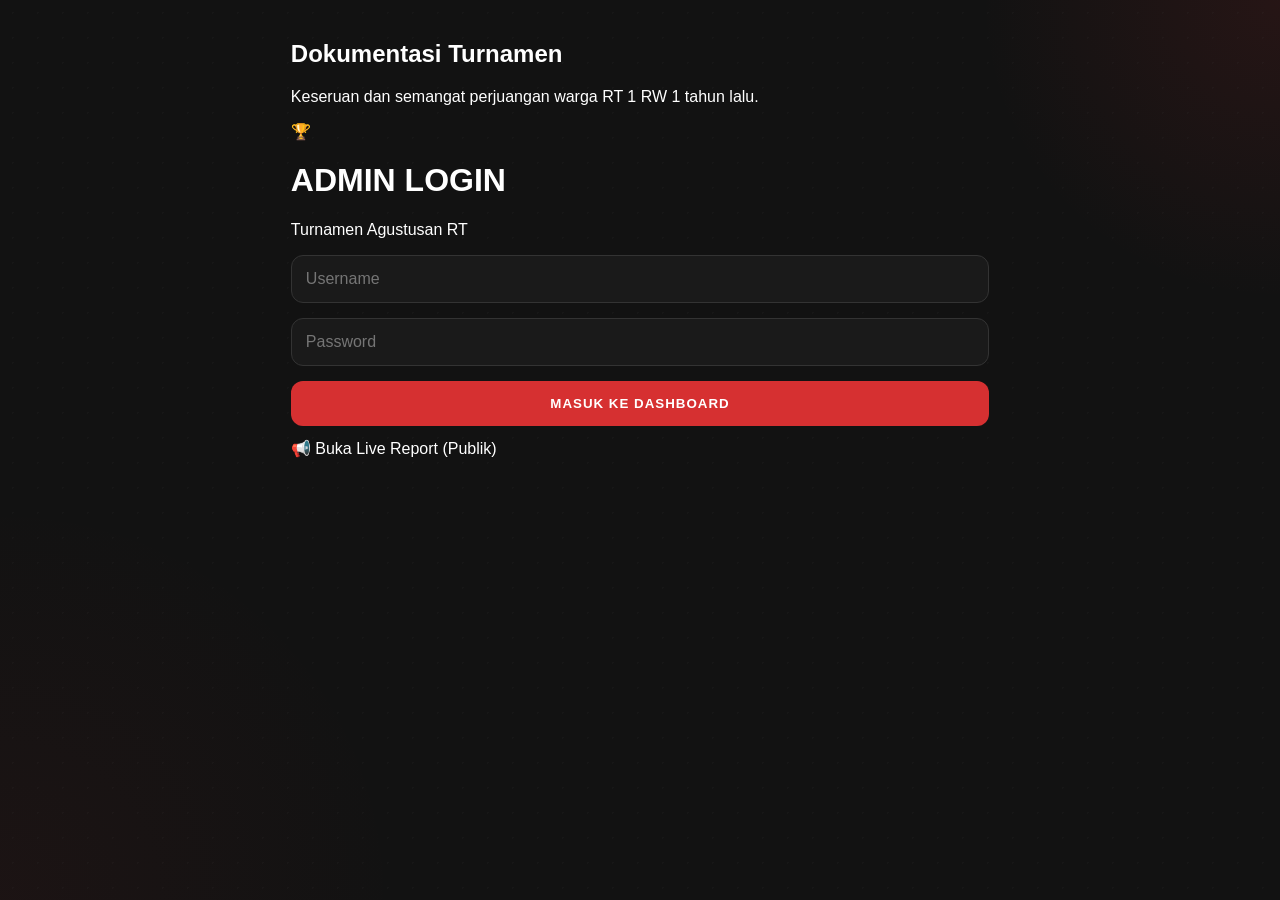
==== index.html @ a7a44fe1 "Update index.html" ====
<!DOCTYPE html>
<html lang="id">
<head>

<meta charset="UTF-8">
<meta name="viewport" content="width=device-width, initial-scale=1.0, maximum-scale=1.0, user-scalable=no">
<link rel="stylesheet" href="css/global.css">
<title>Lomba RT Agustusan - Login</title>

</head>

<body class="login-page-body"> <!-- 1. Ditambah class login-page-body -->

<div class="login-page-wrapper"> <!-- 2. Wrapper Utama Pembagi 2 Kolom -->
    
    <!-- SISI KIRI: Tempat Foto Dokumentasi Tahun Lalu -->
    <div class="login-split-image">
        <div class="login-image-overlay"></div>
        <div class="login-image-text">
            <h2>Dokumentasi Turnamen</h2>
            <p>Keseruan dan semangat perjuangan warga RT 1 RW 1 tahun lalu.</p>
        </div>
    </div>

    <!-- SISI KANAN: Tempat Form Login Utama -->
    <div class="login-split-form">
        
        <!-- Box Form Utama (Mewarisi style box milikmu & global) -->
        <div class="login-card-box">
            <div class="login-brand-header">
                <div class="brand-icon">🏆</div> <!-- Icon trofi asli lo -->
                <h1>ADMIN LOGIN</h1>
                <p>Turnamen Agustusan RT</p>
            </div>
            
            <!-- Elemen Input & Button Asli Lo (Fungsi JS Tetap Aman) -->
            <input type="text" id="username" placeholder="Username">
            <input type="password" id="password" placeholder="Password">
            
            <!-- Fungsi onclick="login()" tetep nempel aman -->
            <button onclick="login()" style="width: 100%;">Masuk ke Dashboard</button>
            
            <!-- Tempat pesan error dari auth.js lo -->
            <p id="loginError" style="color:#ff7675; font-size: 13px; margin-top: 10px; text-align: center;"></p>
            
            <div class="login-divider"></div>
            
            <!-- Tombol Link Live Report asli lo dengan fungsi pindah halaman -->
            <div class="login-public-link" onclick="window.location.href='live.html'" style="cursor: pointer;">
                <span>📢 Buka Live Report (Publik)</span>
            </div>
        </div>

    </div>
</div>

<!-- Semua file JavaScript lo tetep utuh gak kesentuh, ditaruh paling bawah -->
<script src="js/data.js"></script>
<script src="js/auth.js"></script>
<script src="js/navigation.js"></script>
<script src="js/peserta.js"></script>
<script src="js/lomba.js"></script>
<script src="js/bracket.js"></script>
<script src="js/main.js"></script>

</body>
</html>
---- css/global.css ----
/* =============================================
   1. RESET & VARIABLES (WARNA MERDEKA MEWAH)
   ============================================= */
:root {
    --primary: #d63031;    /* Merah Bendera Berani (Ambil dari kodingan tadi) */
    --primary-soft: #ff7675;
    --secondary: #f1c40f;  /* Kuning Emas Juara */
    --bg: #121212;        /* Hitam Carbon Mewah (Pekat) */
    --surface: #1e1e1e;   /* Abu Gelap Panel */
    --text: #ffffff;
    --border: #333;
    --shadow: rgba(0, 0, 0, 0.5);
}

* { 
    box-sizing: border-box; 
    -webkit-tap-highlight-color: transparent;
} 

html, body {
    max-width: 100%;
    overflow-x: hidden;
    margin: 0; 
    padding: 0;
    min-height: 100vh;
    font-family: 'Inter', -apple-system, sans-serif;
    background-color: var(--bg);
    color: var(--text);
}

/* =============================================
   2. THE PREMIUM AGUSTUSAN BACKGROUND (NO WATERMARK)
   ============================================= */
body {
    display: flex; 
    flex-direction: column; 
    align-items: center;
    padding: 20px;
    position: relative;
    
    /* GANTI GARUDA PAKE GRADIENT HALUS */
    /* Lapis 1: Warna Dasar Hitam Mewah */
    background-color: var(--bg); 

    /* Lapis 2: Tekstur Halus (Vibe Semangat Lomba) */
    background-image: 
        /* Pola Titik-titik Halus (samar banget) */
        radial-gradient(rgba(255, 255, 255, 0.02) 1px, transparent 1px),
        /* Gradient Merah Tipis di Pojok Kanan Atas */
        radial-gradient(circle at top right, rgba(214, 48, 49, 0.1), transparent 300px),
        /* Gradient Merah Tipis di Pojok Kiri Bawah */
        radial-gradient(circle at bottom left, rgba(214, 48, 49, 0.05), transparent 400px);
        
    background-size: 25px 25px, cover, cover;
    background-attachment: fixed; /* Diem pas di-scroll */
}

/* =============================================
   3. LAYOUT & CONTAINERS
   ============================================= */
.main-container, .admin-container {
    width: 100%;
    margin: 0 auto;
    position: relative;
    z-index: 1;
}

.main-container { max-width: 800px; text-align: center; }
.admin-container { max-width: 1050px; }

/* =============================================
   4. UI COMPONENTS (CLEAN AGUSTUSAN STYLE)
   ============================================= */
input, select {
    width: 100%;
    margin-bottom: 15px;
    padding: 14px;
    border-radius: 12px;
    font-size: 16px;
    border: 1px solid var(--border);
    background: #1a1a1a;
    color: white;
    outline: none;
    transition: 0.3s;
}

input:focus, select:focus {
    border-color: var(--primary);
    box-shadow: 0 0 10px rgba(214, 48, 49, 0.2);
}

/* Tombol Perjuangan (Tanpa Shadow Bawah yang Kaku) */
button {
    cursor: pointer;
    border: none;
    font-weight: 800;
    text-transform: uppercase;
    letter-spacing: 1px;
    background: var(--primary);
    color: white;
    padding: 15px 25px;
    border-radius: 12px;
    transition: 0.3s;
    display: inline-flex;
    align-items: center;
    justify-content: center;
    gap: 10px;
}

button:hover {
    filter: brightness(1.1);
    transform: translateY(-2px);
    box-shadow: 0 8px 20px rgba(214, 48, 49, 0.3);
}

button:active {
    transform: translateY(1px);
    box-shadow: 0 2px 5px rgba(214, 48, 49, 0.2);
}

/* utility untuk tabel responsif */
.table-responsive {
    width: 100%;
    overflow-x: auto;
    -webkit-overflow-scrolling: touch;
    margin-bottom: 20px;
}

/* =============================================
   5. SMART ORIENTATION OVERLAY (TETAP ADA)
   ============================================= */
#orientation-overlay {
    display: none;
    position: fixed;
    top: 0; left: 0;
    width: 100vw; height: 100vh;
    background: #121212;
    z-index: 999999;
    color: white;
    text-align: center;
    justify-content: center;
    align-items: center;
    flex-direction: column;
}

.phone-icon {
    font-size: 60px;
    margin-bottom: 20px;
    animation: rotatePhone 2s infinite ease-in-out;
}

@keyframes rotatePhone {
    0% { transform: rotate(0deg); }
    50% { transform: rotate(90deg); }
    100% { transform: rotate(0deg); }
}

@media screen and (max-width: 900px) and (orientation: portrait) {
    body:not(.admin-page) #orientation-overlay {
        display: flex !important;
    }
    body:not(.admin-page) {
        overflow: hidden !important; 
    }
}
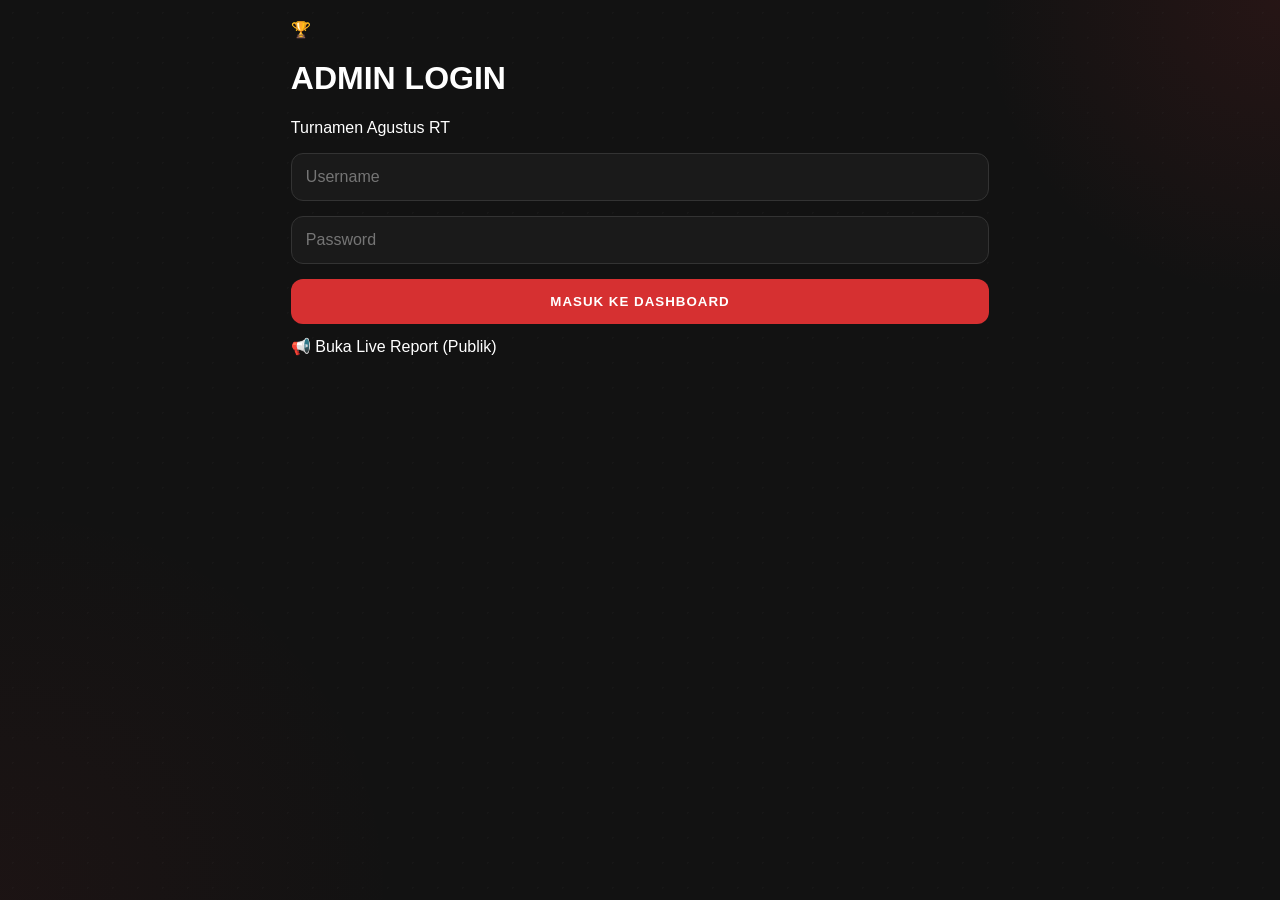
==== commit 0ba58089: "Revamp login page layout and styling Updated the layout and structure of the login page, including n" ====
--- a/index.html
+++ b/index.html
@@ -5,63 +5,43 @@
 <meta charset="UTF-8">
 <meta name="viewport" content="width=device-width, initial-scale=1.0, maximum-scale=1.0, user-scalable=no">
 <link rel="stylesheet" href="css/global.css">
+<link rel="stylesheet" href="css/admin-style.css">
 <title>Lomba RT Agustusan - Login</title>
 
 </head>
 
-<body class="login-page-body"> <!-- 1. Ditambah class login-page-body -->
+<body class="login-page-body">
 
-<div class="login-page-wrapper"> <!-- 2. Wrapper Utama Pembagi 2 Kolom -->
-    
-    <!-- SISI KIRI: Tempat Foto Dokumentasi Tahun Lalu -->
-    <div class="login-split-image">
-        <div class="login-image-overlay"></div>
-        <div class="login-image-text">
-            <h2>Dokumentasi Turnamen</h2>
-            <p>Keseruan dan semangat perjuangan warga RT 1 RW 1 tahun lalu.</p>
-        </div>
+  <div class="login-bg-fullscreen">
+    <div class="login-bg-overlay"></div>
+  </div>
+
+  <div class="login-wrapper-center">
+    <div class="login-card-box">
+      
+      <div class="login-brand-header">
+        <div class="brand-icon">🏆</div>
+        <h1>ADMIN LOGIN</h1>
+        <p>Turnamen Agustus RT</p>
+      </div>
+      
+      <input type="text" id="username" placeholder="Username">
+      <input type="password" id="password" placeholder="Password">
+      
+      <button onclick="login()" style="width: 100%;">Masuk ke Dashboard</button>
+      
+      <p id="loginError" style="color:#ff7675; font-size: 13px; margin-top: 10px; text-align: center;"></p>
+      
+      <div class="login-divider"></div>
+      
+      <div class="login-public-link" onclick="window.location.href='live.html'" style="cursor: pointer;">
+          <span>📢 Buka Live Report (Publik)</span>
+      </div>
+      
     </div>
+  </div>
 
-    <!-- SISI KANAN: Tempat Form Login Utama -->
-    <div class="login-split-form">
-        
-        <!-- Box Form Utama (Mewarisi style box milikmu & global) -->
-        <div class="login-card-box">
-            <div class="login-brand-header">
-                <div class="brand-icon">🏆</div> <!-- Icon trofi asli lo -->
-                <h1>ADMIN LOGIN</h1>
-                <p>Turnamen Agustusan RT</p>
-            </div>
-            
-            <!-- Elemen Input & Button Asli Lo (Fungsi JS Tetap Aman) -->
-            <input type="text" id="username" placeholder="Username">
-            <input type="password" id="password" placeholder="Password">
-            
-            <!-- Fungsi onclick="login()" tetep nempel aman -->
-            <button onclick="login()" style="width: 100%;">Masuk ke Dashboard</button>
-            
-            <!-- Tempat pesan error dari auth.js lo -->
-            <p id="loginError" style="color:#ff7675; font-size: 13px; margin-top: 10px; text-align: center;"></p>
-            
-            <div class="login-divider"></div>
-            
-            <!-- Tombol Link Live Report asli lo dengan fungsi pindah halaman -->
-            <div class="login-public-link" onclick="window.location.href='live.html'" style="cursor: pointer;">
-                <span>📢 Buka Live Report (Publik)</span>
-            </div>
-        </div>
-
-    </div>
-</div>
-
-<!-- Semua file JavaScript lo tetep utuh gak kesentuh, ditaruh paling bawah -->
-<script src="js/data.js"></script>
-<script src="js/auth.js"></script>
-<script src="js/navigation.js"></script>
-<script src="js/peserta.js"></script>
-<script src="js/lomba.js"></script>
-<script src="js/bracket.js"></script>
-<script src="js/main.js"></script>
+  <div id="orientation-overlay"> ... </div>
 
 </body>
 </html>
--- a/css/admin-style.css
+++ b/css/admin-style.css
@@ -0,0 +1,154 @@
+/* =============================================
+   ADMIN STYLE - PROFESSIONAL AGUSTUSAN
+   ============================================= */
+
+/* 1. Container Utama Admin */
+.admin-container {
+    max-width: 1000px;
+    width: 100%;
+    margin: 0 auto;
+    padding-bottom: 50px;
+}
+
+/* 2. Judul Section (Gaya Minimalis Berwibawa) */
+.section-title {
+    background: transparent !important;
+    color: var(--text) !important;
+    padding: 10px 0 !important;
+    font-weight: 900;
+    text-transform: uppercase;
+    letter-spacing: 2px;
+    /* Garis Merah Tajam khas Bendera */
+    border-bottom: 4px solid var(--primary); 
+    margin-bottom: 30px !important;
+    display: inline-block;
+    font-size: 1.2rem;
+}
+
+/* 3. Panel Box (Card Style) */
+.form-group, .heat-box, .card {
+    background: #1a1a1a;
+    padding: 25px;
+    border-radius: 16px;
+    border: 1px solid #2a2a2a;
+    box-shadow: 0 10px 30px rgba(0,0,0,0.5);
+    margin-bottom: 25px;
+    /* Aksen Merah Tebal di Atas biar tegas */
+    border-top: 5px solid var(--primary);
+    transition: transform 0.3s ease, border-color 0.3s ease;
+}
+
+.heat-box:hover {
+    border-color: var(--primary-soft);
+    transform: translateY(-5px);
+}
+
+/* 4. Tabel (Clean & High Contrast) */
+table {
+    width: 100%;
+    border-collapse: separate;
+    border-spacing: 0;
+    background: #1a1a1a;
+    border-radius: 12px;
+    overflow: hidden;
+    margin-bottom: 30px;
+    border: 1px solid #2a2a2a;
+}
+
+th {
+    background: #252525;
+    /* Warna Emas Juara untuk Header */
+    color: var(--secondary); 
+    padding: 18px;
+    font-size: 13px;
+    text-transform: uppercase;
+    letter-spacing: 1px;
+    border-bottom: 2px solid var(--primary);
+}
+
+td {
+    padding: 15px;
+    border-bottom: 1px solid #252525;
+    text-align: center;
+    color: #dfdfdf;
+    font-weight: 500;
+}
+
+tr:last-child td {
+    border-bottom: none;
+}
+
+tr:hover td {
+    background: rgba(214, 48, 49, 0.05); /* Highlight Merah Tipis */
+    color: #fff;
+}
+
+/* 5. Heat Bracket Styling */
+.heat-header {
+    color: var(--primary);
+    font-weight: 900;
+    text-align: center;
+    margin-bottom: 20px;
+    font-size: 1.1rem;
+    text-transform: uppercase;
+    letter-spacing: 1px;
+}
+
+.heat-item {
+    display: flex;
+    justify-content: space-between;
+    align-items: center;
+    padding: 12px;
+    border-bottom: 1px solid #252525;
+    transition: 0.2s;
+}
+
+.heat-item:last-child {
+    border-bottom: none;
+}
+
+.heat-item:hover {
+    background: rgba(255, 255, 255, 0.03);
+}
+
+/* 6. Form Specifics */
+.form-group label {
+    display: block;
+    margin-bottom: 10px;
+    font-weight: 700;
+    color: var(--secondary); /* Label warna emas biar eye-catching */
+    font-size: 14px;
+    text-transform: uppercase;
+}
+
+/* 7. Search & Filter Bar */
+.filter-section {
+    display: flex;
+    gap: 15px;
+    margin-bottom: 30px;
+}
+
+@media screen and (max-width: 768px) {
+    .filter-section {
+        flex-direction: column;
+    }
+}
+
+/* Pastikan ada jarak antara header (tombol menu) dengan konten di bawahnya */
+.main-header {
+    display: flex;
+    flex-direction: column; /* Biar judul & tombol rapi ke bawah di mobile */
+    align-items: flex-start;
+    gap: 20px; /* Spasi antar elemen di dalam header */
+    margin-bottom: 40px !important; /* INI KUNCINYA: Jarak ke box bawahnya */
+}
+
+/* Khusus buat tombol Menu Utama biar gak nempel */
+.btn-back, button[onclick*="menu"] {
+    margin-bottom: 10px; /* Tambahan spasi biar shadow bawahnya gak nabrak */
+}
+
+/* Opsional: Biar "Pilih Pertandingan" gak terlalu mepet ke atas border merah */
+.form-group .section-title {
+    margin-top: 5px !important;
+}
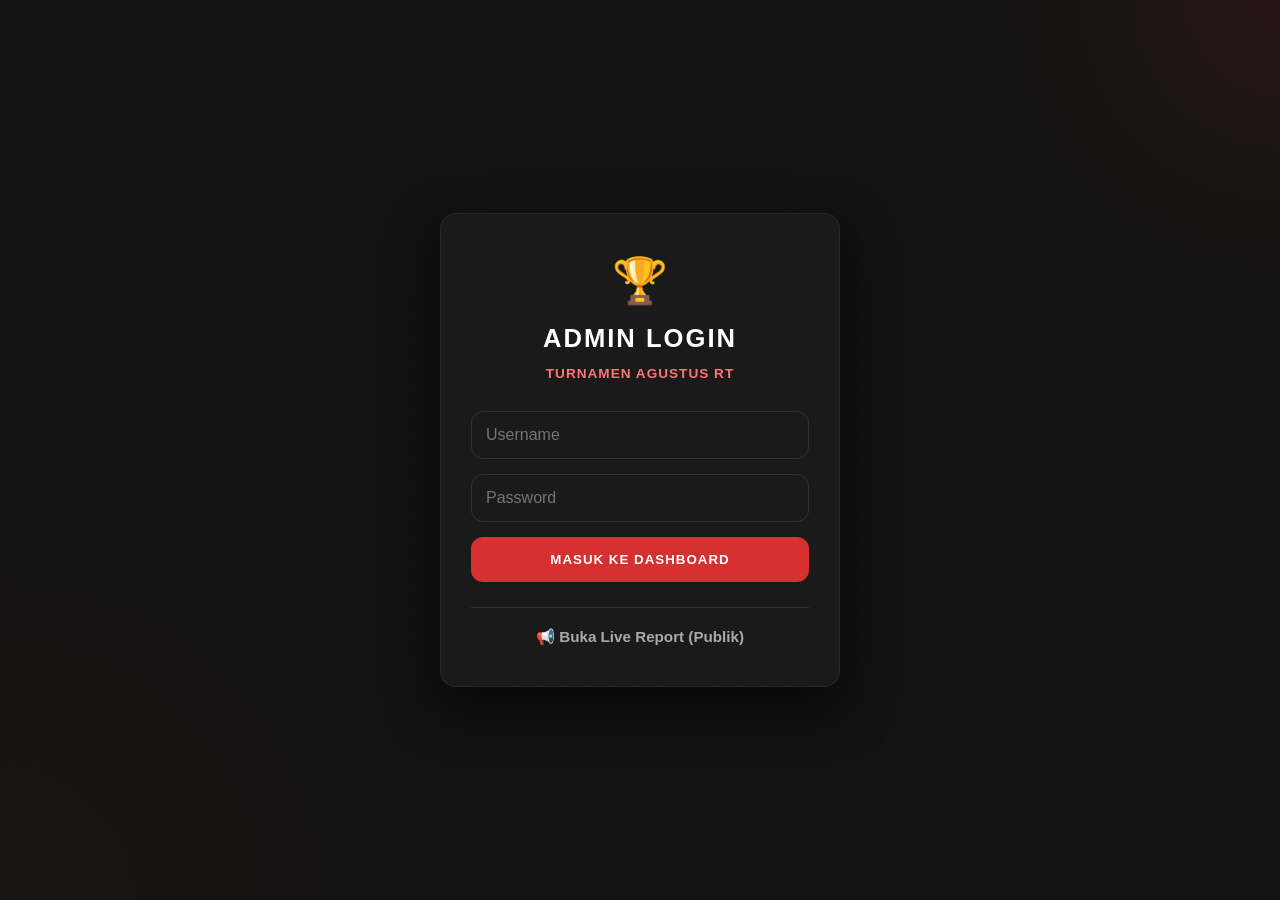
==== commit 7dca7575: "Add scripts for functionality in index.html Added script tags for additional JavaScript files." ====
--- a/index.html
+++ b/index.html
@@ -43,5 +43,13 @@
 
   <div id="orientation-overlay"> ... </div>
 
+  <script src="js/data.js"></script>
+<script src="js/auth.js"></script>
+<script src="js/navigation.js"></script>
+<script src="js/peserta.js"></script>
+<script src="js/lomba.js"></script>
+<script src="js/bracket.js"></script>
+<script src="js/main.js"></script>
+
 </body>
 </html>
--- a/css/admin-style.css
+++ b/css/admin-style.css
@@ -152,3 +152,127 @@
 .form-group .section-title {
     margin-top: 5px !important;
 }
+
+
+/* ==========================================================================
+   8. TAMBAHAN KHUSUS: ADMIN LOGIN FULL BACKGROUND STYLE (ALA MyUT)
+   ========================================================================== */
+
+/* Reset body khusus halaman login agar wrapper full screen bekerja */
+body.login-page-body {
+    padding: 0 !important;
+    margin: 0 !important;
+    width: 100vw;
+    height: 100vh;
+    display: flex !important;
+    align-items: center !important;
+    justify-content: center !important;
+    position: relative;
+    overflow: hidden;
+}
+
+/* Komponen Foto Full Layar di Belakang */
+.login-bg-fullscreen {
+    position: fixed;
+    top: 0;
+    left: 0;
+    width: 100%;
+    height: 100%;
+    background-image: url('2025.jpeg'); /* <-- Ganti pake file fotomu ya brok */
+    background-size: cover;
+    background-position: center;
+    z-index: -2;
+}
+
+/* Overlay Gelap Halus biar Box Login Kontras & Nyaman Dibaca */
+.login-bg-overlay {
+    position: absolute;
+    top: 0;
+    left: 0;
+    width: 100%;
+    height: 100%;
+    background: radial-gradient(circle, rgba(18, 18, 18, 0.4) 30%, var(--bg) 100%),
+                rgba(18, 18, 18, 0.5); 
+}
+
+/* Wrapper Penyelaras Box ke Tengah */
+.login-wrapper-center {
+    position: relative;
+    z-index: 10;
+    width: 100%;
+    display: flex;
+    justify-content: center;
+    padding: 20px;
+}
+
+/* Card Login Box - Transparan Mewah (Glassmorphism) */
+.login-card-box {
+    width: 100%;
+    max-width: 400px;
+    background: rgba(30, 30, 30, 0.75); 
+    border: 1px solid rgba(255, 255, 255, 0.07);
+    padding: 40px 30px;
+    border-radius: 16px;
+    box-shadow: 0 20px 50px rgba(0, 0, 0, 0.6);
+    backdrop-filter: blur(12px);
+    -webkit-backdrop-filter: blur(12px);
+}
+
+/* Bagian Header Brand */
+.login-brand-header {
+    text-align: center;
+    margin-bottom: 30px;
+}
+
+.brand-icon {
+    font-size: 2.8rem;
+    margin-bottom: 8px;
+}
+
+.login-brand-header h1 {
+    font-size: 1.6rem;
+    font-weight: 800;
+    letter-spacing: 2px;
+    color: var(--text);
+    margin-bottom: 4px;
+}
+
+.login-brand-header p {
+    font-size: 0.85rem;
+    color: var(--primary-soft);
+    text-transform: uppercase;
+    letter-spacing: 1px;
+    font-weight: 600;
+}
+
+/* Garis pembatas internal box */
+.login-divider {
+    height: 1px;
+    background: rgba(255, 255, 255, 0.1);
+    margin: 25px 0 20px 0;
+}
+
+/* Link Live Report Publik */
+.login-public-link {
+    display: flex;
+    justify-content: center;
+    align-items: center;
+    color: #aaaaaa;
+    text-decoration: none;
+    font-size: 0.95rem;
+    font-weight: 600;
+    transition: 0.3s;
+}
+
+.login-public-link:hover {
+    color: var(--primary-soft);
+}
+
+/* RESPONSIVE UNTUK LAYAR KECIL / HP */
+@media (max-width: 480px) {
+    .login-card-box {
+        background: rgba(18, 18, 18, 0.9); /* Di HP dibikin agak pekat biar inputan jelas */
+        padding: 30px 20px;
+        border-radius: 12px;
+    }
+}
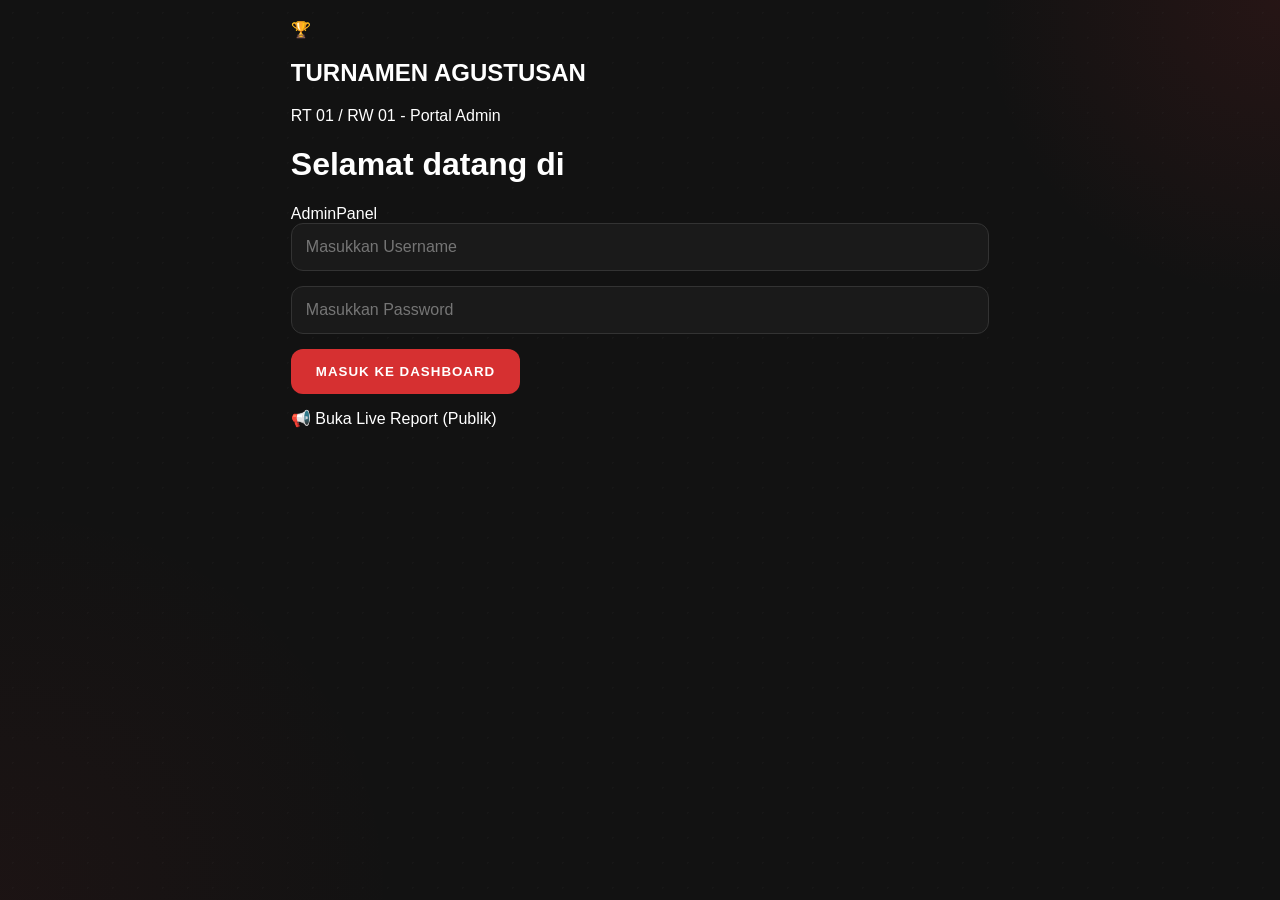
==== commit 72c7f194: "Update index.html" ====
--- a/index.html
+++ b/index.html
@@ -10,46 +10,59 @@
 
 </head>
 
-<body class="login-page-body">
+<body class="myut-style-body">
 
-  <div class="login-bg-fullscreen">
-    <div class="login-bg-overlay"></div>
+  <div class="myut-page-container">
+    
+    <div class="myut-left-side">
+      <div class="myut-form-content">
+        
+        <div class="myut-brand-section">
+          <div class="myut-logo">🏆</div>
+          <div class="myut-brand-text">
+            <h2>TURNAMEN AGUSTUSAN</h2>
+            <p>RT 01 / RW 01 - Portal Admin</p>
+          </div>
+        </div>
+
+        <div class="myut-welcome-text">
+          <h1>Selamat datang di</h1>
+          <span class="myut-app-title">Admin<span class="highlight">Panel</span></span>
+        </div>
+
+        <div class="myut-input-box">
+          <input type="text" id="username" placeholder="Masukkan Username">
+          <input type="password" id="password" placeholder="Masukkan Password">
+          
+          <button onclick="login()" class="myut-btn-submit">MASUK KE DASHBOARD</button>
+          
+          <p id="loginError" style="color:#ff7675; font-size: 13px; margin-top: 15px; text-align: left;"></p>
+        </div>
+
+        <div class="myut-divider"></div>
+
+        <div class="myut-footer-links">
+          <div class="myut-link-item" onclick="window.location.href='live.html'" style="cursor: pointer;">
+              <span>📢 Buka Live Report (Publik)</span>
+          </div>
+        </div>
+
+      </div>
+    </div>
+
+    <div class="myut-right-side">
+      <div class="myut-image-overlay"></div>
+    </div>
+
   </div>
 
-  <div class="login-wrapper-center">
-    <div class="login-card-box">
-      
-      <div class="login-brand-header">
-        <div class="brand-icon">🏆</div>
-        <h1>ADMIN LOGIN</h1>
-        <p>Turnamen Agustus RT</p>
-      </div>
-      
-      <input type="text" id="username" placeholder="Username">
-      <input type="password" id="password" placeholder="Password">
-      
-      <button onclick="login()" style="width: 100%;">Masuk ke Dashboard</button>
-      
-      <p id="loginError" style="color:#ff7675; font-size: 13px; margin-top: 10px; text-align: center;"></p>
-      
-      <div class="login-divider"></div>
-      
-      <div class="login-public-link" onclick="window.location.href='live.html'" style="cursor: pointer;">
-          <span>📢 Buka Live Report (Publik)</span>
-      </div>
-      
-    </div>
-  </div>
-
-  <div id="orientation-overlay"> ... </div>
-
   <script src="js/data.js"></script>
-<script src="js/auth.js"></script>
-<script src="js/navigation.js"></script>
-<script src="js/peserta.js"></script>
-<script src="js/lomba.js"></script>
-<script src="js/bracket.js"></script>
-<script src="js/main.js"></script>
+  <script src="js/auth.js"></script>
+  <script src="js/navigation.js"></script>
+  <script src="js/peserta.js"></script>
+  <script src="js/lomba.js"></script>
+  <script src="js/bracket.js"></script>
+  <script src="js/main.js"></script>
 
 </body>
 </html>
--- a/css/admin-style.css
+++ b/css/admin-style.css
@@ -159,6 +159,7 @@
    ========================================================================== */
 
 /* Reset body khusus halaman login agar wrapper full screen bekerja */
+/* Reset body khusus halaman login agar wrapper full screen bekerja */
 body.login-page-body {
     padding: 0 !important;
     margin: 0 !important;
@@ -169,21 +170,42 @@
     justify-content: center !important;
     position: relative;
     overflow: hidden;
+    /* KUNCINYA: Kita matikan background bawaan global.css khusus di page login */
+    background-image: none !important; 
+    background-color: #000000 !important;
 }
 
 /* Komponen Foto Full Layar di Belakang */
+/* Komponen Foto Full Layar di Belakang + Efek Animasi Sinematik */
 .login-bg-fullscreen {
-    position: fixed;
+    position: absolute;
     top: 0;
     left: 0;
     width: 100%;
     height: 100%;
-    background-image: url('2025.jpeg'); /* <-- Ganti pake file fotomu ya brok */
+    background-image: url('2025.jpeg');
     background-size: cover;
-    background-position: center;
-    z-index: -2;
-}
-
+    /* Ubah ke center-top atau sesuaikan biar awalnya pas di muka */
+    background-position: center top; 
+    background-repeat: no-repeat;
+    z-index: 1; 
+    
+    /* KUNCINYA DI SINI: Jalankan animasi bernama 'panFoto' selama 20 detik, 
+       bergerak mulus (linear), bolak-balik (alternate), dan jalan terus tanpa henti (infinite) */
+    animation: panFoto 20s linear infinite alternate;
+}
+
+/* Animasi Pergeseran Foto Biar Wajah Panitia Bergantian Kelihatan */
+@keyframes panFoto {
+    0% {
+        background-position: 20% top; /* Geser agak ke kiri */
+        transform: scale(1.05);       /* Zoom dikit biar pas geser gak bocor background hitamnya */
+    }
+    100% {
+        background-position: 80% top; /* Geser halus ke kanan */
+        transform: scale(1.05);
+    }
+}
 /* Overlay Gelap Halus biar Box Login Kontras & Nyaman Dibaca */
 .login-bg-overlay {
     position: absolute;
@@ -191,8 +213,28 @@
     left: 0;
     width: 100%;
     height: 100%;
-    background: radial-gradient(circle, rgba(18, 18, 18, 0.4) 30%, var(--bg) 100%),
-                rgba(18, 18, 18, 0.5); 
+    background: linear-gradient(to bottom, rgba(0, 0, 0, 0.4), rgba(0, 0, 0, 0.75));
+    z-index: 2; /* Di atas foto sedikit */
+}
+
+/* Wrapper Penyelaras Box ke Tengah */
+.login-wrapper-center {
+    position: relative;
+    z-index: 10; /* Pastikan ini paling tinggi (10) agar form login melayang paling depan */
+    width: 100%;
+    display: flex;
+    justify-content: center;
+    padding: 20px;
+}
+/* Overlay Gelap Halus biar Box Login Kontras & Nyaman Dibaca */
+.login-bg-overlay {
+    position: absolute;
+    top: 0;
+    left: 0;
+    width: 100%;
+    height: 100%;
+    /* Kita pake hitam transparan murni aja biar gak tabrakan sama var(--bg) */
+    background: linear-gradient(to bottom, rgba(0, 0, 0, 0.3), rgba(0, 0, 0, 0.7));
 }
 
 /* Wrapper Penyelaras Box ke Tengah */
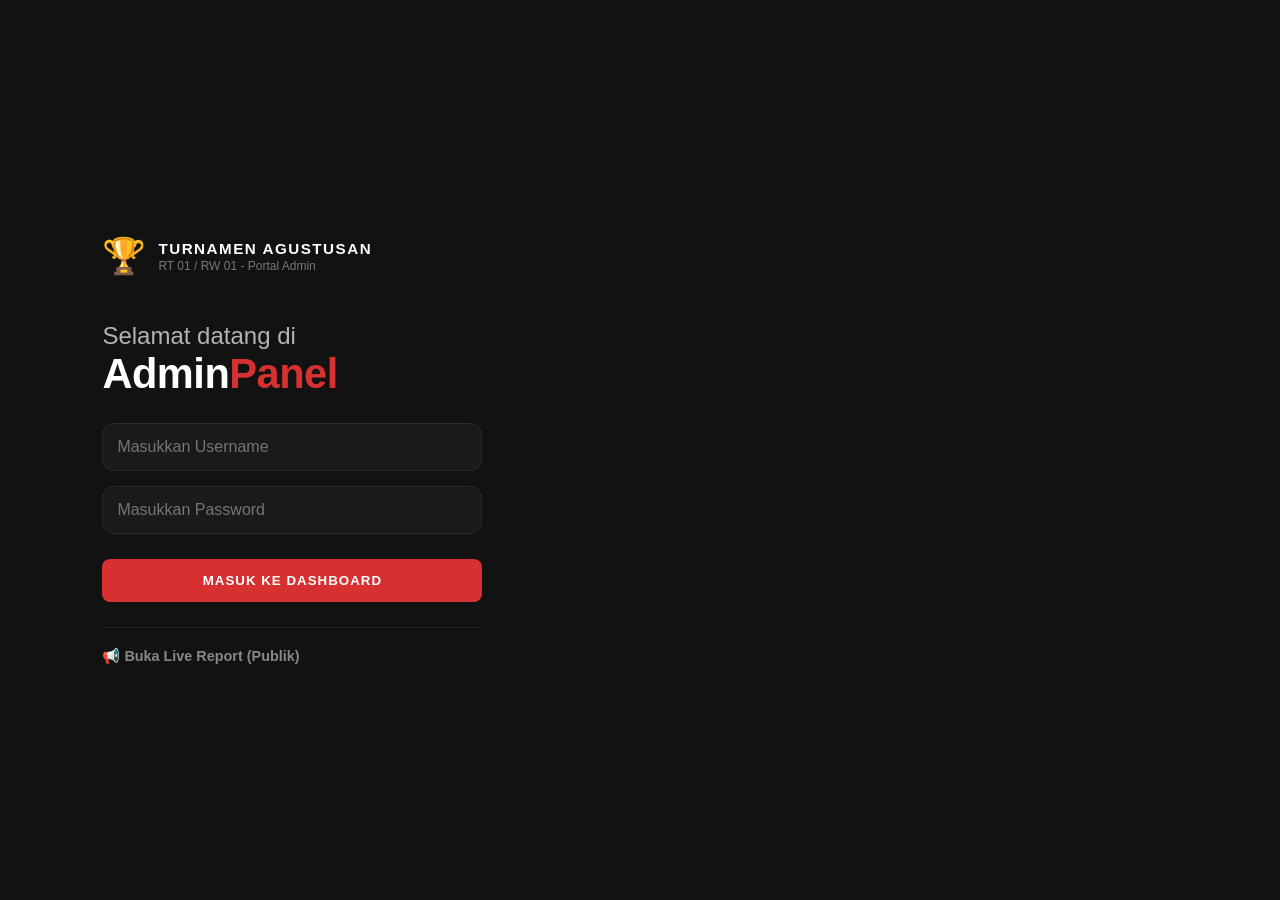
==== commit e3bdf681: "Fix HTML formatting and structure" ====
--- a/index.html
+++ b/index.html
@@ -50,10 +50,6 @@
       </div>
     </div>
 
-    <div class="myut-right-side">
-      <div class="myut-image-overlay"></div>
-    </div>
-
   </div>
 
   <script src="js/data.js"></script>
--- a/css/global.css
+++ b/css/global.css
@@ -163,3 +163,155 @@
         overflow: hidden !important; 
     }
 }
+
+/* ==========================================================================
+   🔥 FINAL TRANSFORMATION: POPUP RINCIAN NEON CRIMSON GLOW (SINKRON TOTAL)
+   ========================================================================== */
+
+.modal-peserta {
+    position: fixed;
+    top: 0;
+    left: 0;
+    width: 100%;
+    height: 100%;
+    background-color: rgba(5, 5, 5, 0.85) !important; /* Screen belakang hitam pekat transparan */
+    backdrop-filter: blur(6px); /* Efek blur kaca premium */
+    display: flex;
+    justify-content: center;
+    align-items: center;
+    z-index: 99999 !important; /* Tetap paling depan */
+    animation: fadeIn 0.25s ease-out;
+}
+
+.modal-content {
+    background-color: #0f0f0f !important; /* Hitam murni/pekat mirip Halaman Login */
+    border: 1px solid #c92222 !important; /* Border merah crimson tegas */
+    padding: 25px !important;
+    border-radius: 16px !important;
+    width: 90% !important;
+    max-width: 460px !important;
+    box-shadow: 0 0 30px rgba(201, 34, 34, 0.25) !important; /* Glow merah tipis di sekeliling wadah */
+    position: relative !important;
+    color: #f8fafc !important; /* Semua text bawaan jadi putih terang */
+    animation: slideUp 0.3s cubic-bezier(0.34, 1.56, 0.64, 1);
+}
+
+/* Tombol Close (X) Abu-abu soft, kalau di-hover menyala merah crimson */
+.close-btn {
+    position: absolute !important;
+    top: 15px !important;
+    right: 20px !important;
+    font-size: 28px !important;
+    font-weight: bold !important;
+    color: #94a3b8 !important;
+    cursor: pointer !important;
+    background: none !important;
+    border: none !important;
+    transition: color 0.2s, transform 0.2s;
+}
+
+.close-btn:hover {
+    color: #ef4444 !important; /* Menyala merah terang pas di-hover */
+    transform: scale(1.1);
+}
+
+/* Bagian Header Profil Dalam Pop-up */
+.profile-header h2 {
+    font-family: 'Plus Jakarta Sans', sans-serif !important;
+    color: #ffffff !important;
+    font-weight: 800 !important;
+    margin: 8px 0 2px 0 !important;
+}
+
+/* 🔵 REVISI TOTAL KOTAK TOTAL POIN: DIUBAH JADI NEON CRIMSON GLOW (BALIK KELAS!) */
+.modal-content .total-poin-box {
+    background: linear-gradient(135deg, #991b1b, #dc2626) !important; /* Gradasi Merah Gahar Match Tombol Login */
+    color: #ffffff !important; /* Angka Poin Putih Bersih Super Kontras */
+    border: 1px solid #ff4d4d !important; /* Border neon merah terang */
+    padding: 10px 24px !important;
+    border-radius: 8px !important;
+    font-weight: 900 !important;
+    font-size: 24px !important;
+    display: inline-block !important;
+    box-shadow: 0 0 20px rgba(220, 38, 38, 0.6) !important; /* 🔥 EFEK GLOW NEON RED YANG LU SUKA */
+}
+
+/* Judul Log Perhitungan */
+.modal-content h3 {
+    color: #94a3b8 !important;
+    font-weight: 700 !important;
+    text-transform: uppercase !important;
+    letter-spacing: 0.5px !important;
+    font-size: 13px !important;
+    margin-top: 25px !important;
+}
+
+/* Baris List Riwayat Pertandingan (Log Item) */
+.log-item {
+    font-family: sans-serif !important;
+    border-bottom: 1px solid #222222 !important; /* Pemisah gelap tipis */
+    background-color: #0f0f0f !important;
+    padding: 12px 5px !important;
+    display: flex !important;
+    justify-content: space-between !important;
+    align-items: center !important;
+    transition: background 0.2s;
+}
+
+.log-item:hover {
+    background-color: #161616 !important; /* Highlight tipis pas baris riwayat di-hover */
+}
+
+/* 🏅 BADGE KUSTOM DI DALAM POPUP RINCIAN (SINKRON DENGAN LIVE PAGE BARU) */
+.badge-win-modal {
+    background: linear-gradient(135deg, #991b1b 0%, #dc2626 100%) !important; /* Samakan dengan .status-tag live page */
+    color: #ffffff !important;
+    font-size: 11px !important;
+    font-weight: 900 !important;
+    border: 1px solid #ff4d4d !important;
+    padding: 4px 10px !important;
+    border-radius: 6px !important;
+    box-shadow: 0 0 10px rgba(220, 38, 38, 0.4) !important;
+}
+
+.badge-process-modal {
+    background-color: rgba(55, 65, 81, 0.5) !important;
+    color: #d1d5db !important;
+    font-size: 11px !important;
+    font-weight: 800 !important;
+    border: 1px solid #4b5563 !important;
+    padding: 4px 10px !important;
+    border-radius: 6px !important;
+}
+
+.badge-dq-modal {
+    background-color: rgba(239, 68, 68, 0.15) !important;
+    color: #ef4444 !important;
+    font-size: 11px !important;
+    font-weight: 800 !important;
+    border: 1px solid #b91c1c !important;
+    padding: 4px 10px !important;
+    border-radius: 6px !important;
+}
+
+.badge-lose {
+    background-color: rgba(38, 38, 38, 0.6) !important;
+    color: #6b7280 !important;
+    font-size: 11px !important;
+    font-weight: 800 !important;
+    border: 1px solid #404040 !important;
+    padding: 4px 10px !important;
+    border-radius: 6px !important;
+}
+
+/* Penambahan Poin Log (+20 Poin / +520 Poin) dibikin Ijo Sukses Neon biar kontras gahar */
+.log-item span[style*="color: green"], 
+.log-item span[style*="color: #22c55e"] {
+    color: #10b981 !important;
+    font-weight: bold !important;
+    text-shadow: 0 0 8px rgba(16, 185, 129, 0.3) !important;
+}
+
+/* Animasi Smooth */
+@keyframes fadeIn { from { opacity: 0; } to { opacity: 1; } }
+@keyframes slideUp { from { transform: translateY(35px); opacity: 0; } to { transform: translateY(0); opacity: 1; } }
--- a/css/admin-style.css
+++ b/css/admin-style.css
@@ -155,166 +155,789 @@
 
 
 /* ==========================================================================
-   8. TAMBAHAN KHUSUS: ADMIN LOGIN FULL BACKGROUND STYLE (ALA MyUT)
+   9. GAYA LOGIN SPLIT FLUID - TEMA HITAM GAHAR (ALA MyUT DARK MODIFIED)
    ========================================================================== */
 
-/* Reset body khusus halaman login agar wrapper full screen bekerja */
-/* Reset body khusus halaman login agar wrapper full screen bekerja */
-body.login-page-body {
+/* Reset Body Khusus Halaman Login */
+body.myut-style-body {
     padding: 0 !important;
     margin: 0 !important;
     width: 100vw;
     height: 100vh;
+    background-color: var(--bg) !important; /* Mengunci warna hitam bawaan lo */
+    background-image: none !important;      /* Matikan pattern bintik-bintik biar bersih */
+    overflow: hidden;
+}
+
+/* Container utama pembagi dua sisi */
+.myut-page-container {
+    display: flex;
+    width: 100%;
+    height: 100%;
+}
+
+/* --- SISI KIRI (FORM HITAM PREMIUM) --- */
+.myut-left-side {
+    flex: 1.1; 
+    background-color: var(--bg); /* Tetap hitam legam */
+    display: flex;
+    align-items: center;
+    justify-content: flex-start;
+    padding-left: 8%; /* Kasih jarak longgar dari pinggir layar kiri */
+    padding-right: 40px;
+    position: relative;
+    z-index: 5;
+}
+
+.myut-form-content {
+    width: 100%;
+    max-width: 380px;
+}
+
+/* Header Brand Atas */
+.myut-brand-section {
+    display: flex;
+    align-items: center;
+    gap: 12px;
+    margin-bottom: 45px;
+}
+
+.myut-logo {
+    font-size: 2.2rem;
+}
+
+.myut-brand-text h2 {
+    font-size: 0.95rem;
+    font-weight: 800;
+    letter-spacing: 1.5px;
+    margin: 0;
+    color: var(--text);
+}
+
+.myut-brand-text p {
+    font-size: 0.75rem;
+    color: #777;
+    margin: 2px 0 0 0;
+}
+
+/* Teks Sambutan Besar */
+.myut-welcome-text h1 {
+    font-size: 1.5rem;
+    font-weight: 500;
+    color: #b3b3b3; /* Abu-abu soft halus */
+    margin: 0;
+}
+
+.myut-app-title {
+    font-size: 2.6rem;
+    font-weight: 900;
+    letter-spacing: -0.5px;
+    color: var(--text);
+    display: inline-block;
+    margin-bottom: 25px;
+}
+
+.myut-app-title .highlight {
+    color: var(--primary); /* Warna merah agustusan lo yang menyala */
+}
+
+/* Input Area */
+.myut-input-box input {
+    margin-bottom: 15px !important;
+    background: #1a1a1a !important; /* Warna input box disamain kayak panel dashboard lo */
+    border: 1px solid #2a2a2a !important;
+    color: #fff !important;
+}
+
+.myut-btn-submit {
+    width: 100%;
+    padding: 14px !important;
+    font-weight: 800 !important;
+    letter-spacing: 1px;
+    margin-top: 10px;
+    background-color: var(--primary) !important;
+    color: #fff !important;
+    border: none;
+    border-radius: 8px;
+    cursor: pointer;
+    transition: 0.2s;
+}
+
+.myut-btn-submit:hover {
+    background-color: var(--primary-soft) !important;
+    transform: translateY(-2px);
+}
+
+.myut-divider {
+    height: 1px;
+    background: #222;
+    margin: 25px 0 20px 0;
+}
+
+/* Tombol Link Live Report bawah */
+.myut-link-item {
+    color: #888;
+    font-size: 0.9rem;
+    font-weight: 600;
+    transition: 0.2s;
+}
+
+.myut-link-item:hover {
+    color: var(--primary-soft);
+}
+
+/* --- SISI KANAN (FOTO LEBAR + ANIMASI GESER BIAR MUKA LO KELIHATAN) --- */
+.myut-right-side {
+    flex: 1.3;
+    background-image: url('2025.jpeg');
+    background-size: cover;
+    background-position: center center;
+    position: relative;
+    /* Potongan diagonal khas ala MyUT */
+    clip-path: polygon(12% 0%, 100% 0%, 100% 100%, 0% 100%);
+    -webkit-clip-path: polygon(12% 0%, 100% 0%, 100% 100%, 0% 100%);
+    
+    /* KUNCINYA DI SINI: Jalankan animasi 'panFotoSplit' selama 15 detik bolak-balik */
+    animation: panFotoSplit 15s linear infinite alternate;
+}
+
+/* Efek Tirai Gelap biar sisi foto gak terlalu kontras jomplang */
+.myut-image-overlay {
+    position: absolute;
+    top: 0; left: 0; width: 100%; height: 100%;
+    background: linear-gradient(to right, var(--bg) 0%, rgba(18, 18, 18, 0.1) 50%);
+    z-index: 2; /* Pastikan di atas foto */
+}
+
+/* Animasi Pergeseran Kamera Khusus Sisi Kanan (Split Screen) */
+@keyframes panFotoSplit {
+    0% {
+        /* Kamera geser ke ujung kiri foto (Biar yang di pojok kiri kelihatan) */
+        background-position: 0% center; 
+        transform: scale(1.08); /* Zoom dikit biar pas geser gak bocor border-nya */
+    }
+    100% {
+        /* Kamera geser ke ujung kanan foto (Biar yang di pojok kanan kelihatan) */
+        background-position: 100% center; 
+        transform: scale(1.08);
+    }
+}
+
+/* --- RESPONSIVE MOBILE LAYOUT --- */
+@media (max-width: 900px) {
+    .myut-right-side {
+        display: none; 
+    }
+    .myut-left-side {
+        flex: 1;
+        padding: 40px 20px;
+        justify-content: center;
+    }
+    .myut-form-content {
+        max-width: 100%;
+    }
+}
+
+/* ==========================================================================
+   10. REVISI PANEL KONTROL - MODERN GRID & AUTOMATIC RESPONSIVE
+   ========================================================================== */
+
+/* Pastikan Body Halaman Menu sinkron dengan tema gahar */
+body {
+    background-color: var(--bg) !important;
+    color: var(--text);
+    font-family: 'Segoe UI', Roboto, sans-serif;
+    min-height: 100vh;
+    display: flex;
+    align-items: center;
+    justify-content: center;
+    padding: 40px 20px !important;
+    margin: 0 !important;
+}
+
+/* Container Utama bawaan HTML lo */
+.main-container {
+    width: 100%;
+    max-width: 800px;
+    animation: menuFadeIn 0.5s cubic-bezier(0.4, 0, 0.2, 1) forwards;
+}
+
+/* Header Section */
+.menu-header {
+    text-align: center;
+    margin-bottom: 40px;
+}
+
+.menu-header h1 {
+    font-size: 2.4rem;
+    font-weight: 900;
+    letter-spacing: 2px;
+    margin: 0 0 6px 0;
+    color: #ffffff;
+    text-shadow: 0 0 10px rgba(255, 255, 255, 0.1);
+}
+
+.menu-header p {
+    color: #888;
+    font-size: 1rem;
+    margin: 0;
+    font-weight: 500;
+}
+
+/* Tambahan aksen garis pemisah merah estetik di bawah header */
+.menu-header::after {
+    content: '';
+    display: block;
+    width: 50px;
+    height: 4px;
+    background-color: var(--primary);
+    margin: 15px auto 0 auto;
+    border-radius: 2px;
+}
+
+/* GRID LAYOUT - Otomatis rapi vertikal */
+.menu-grid {
+    display: flex;
+    flex-direction: column;
+    gap: 16px;
+    margin-bottom: 35px;
+}
+
+/* Komponen Card Menu Asli lo kita sulap jadi Premium */
+.menu-card {
+    background: #141414 !important; /* Hitam karbon solid maskulin */
+    border: 1px solid #222 !important;
+    border-radius: 14px !important;
+    padding: 22px 28px !important;
+    display: flex;
+    align-items: center;
+    gap: 22px;
+    cursor: pointer;
+    position: relative;
+    overflow: hidden;
+    transition: all 0.25s cubic-bezier(0.4, 0, 0.2, 1) !important;
+}
+
+/* Beri tanda panah samar di pojok kanan card buat indikator klik */
+.menu-card::after {
+    content: '→';
+    font-size: 1.3rem;
+    color: #333;
+    position: absolute;
+    right: 25px;
+    transition: 0.25s ease;
+    font-weight: bold;
+}
+
+/* Styling Ikon Emoji */
+.card-icon {
+    font-size: 1.8rem;
+    background: #1c1c1c;
+    width: 55px;
+    height: 55px;
+    display: flex;
+    align-items: center;
+    justify-content: center;
+    border-radius: 12px;
+    transition: all 0.25s ease;
+}
+
+/* Area Info Teks */
+.card-info {
+    flex: 1;
+}
+
+.card-info h3 {
+    margin: 0 0 4px 0 !important;
+    font-size: 1.2rem;
+    font-weight: 700;
+    color: #ffffff;
+    transition: color 0.2s ease;
+}
+
+.card-info p {
+    margin: 0 !important;
+    font-size: 0.88rem;
+    color: #999 !important;
+    line-height: 1.4;
+}
+
+/* --- HOVER EFFECT SAKTI KHAS AGUSTUSAN RT (GLOW MERAH) --- */
+.menu-card:hover {
+    background: #181818 !important;
+    border-color: #333 !important;
+    transform: translateY(-3px);
+    box-shadow: 0 10px 25px rgba(0, 0, 0, 0.5);
+}
+
+/* Saat didekati, ikon otomatis berubah warna latar jadi merah menyala lo */
+.menu-card:hover .card-icon {
+    background: var(--primary) !important;
+    transform: scale(1.05);
+}
+
+.menu-card:hover .card-info h3 {
+    color: var(--primary-soft) !important; /* Judul menu berubah kemerahan */
+}
+
+/* Panah indikator bergeser maju dan menyala merah */
+.menu-card:hover::after {
+    color: var(--primary);
+    transform: translateX(5px);
+}
+
+/* Variasi khusus border-left bawaan kelas asli lo biar tetep sinkron */
+.menu-card.card-red {
+    border-left: 4px solid var(--primary) !important; /* Live report dapet highlight utama */
+}
+
+/* Tombol Logout Keluar Sistem Bawaan HTML Lo */
+.btn-logout {
+    display: flex !important;
+    align-items: center;
+    justify-content: center;
+    gap: 10px;
+    background: #161616 !important;
+    border: 1px solid #282828 !important;
+    color: #ff7675 !important; /* Warna merah soft pastel biar ga norak */
+    width: auto !important;
+    margin: 0 auto !important;
+    padding: 12px 30px !important;
+    border-radius: 8px !important;
+    font-weight: 700 !important;
+    font-size: 0.9rem !important;
+    letter-spacing: 0.5px;
+    cursor: pointer;
+    transition: all 0.2s ease !important;
+}
+
+.btn-logout:hover {
+    background: #ff7675 !important;
+    color: #ffffff !important;
+    border-color: #ff7675 !important;
+    box-shadow: 0 6px 20px rgba(255, 118, 117, 0.25);
+    transform: translateY(-1px);
+}
+
+/* Animasi Smooth Muncul Pertama Kali */
+@keyframes menuFadeIn {
+    from { opacity: 0; transform: translateY(12px); }
+    to { opacity: 1; transform: translateY(0); }
+}
+
+/* RESPONSIVE: Jarak padding disesuaikan saat dibuka via HP panitia di lapangan */
+@media (max-width: 600px) {
+    .menu-header h1 { font-size: 2rem; }
+    .menu-card { padding: 18px 20px !important; gap: 16px; }
+    .menu-card::after { display: none; } /* Sembunyikan panah di HP biar lega */
+}
+
+/* ==========================================================================
+   11. CSS TAB KONTROL UNTUK DATABASE KONTEN
+   ========================================================================== */
+
+/* Area baris tombol tab */
+.database-tabs {
+    display: flex;
+    gap: 10px;
+    margin-bottom: 25px;
+    border-bottom: 1px solid #252525;
+    padding-bottom: 12px;
+}
+
+/* Tombol Tab Polos */
+.db-tab-btn {
+    background: #141414 !important;
+    border: 1px solid #222 !important;
+    color: #888 !important;
+    padding: 12px 22px !important;
+    font-size: 0.95rem !important;
+    font-weight: 700 !important;
+    border-radius: 8px !important;
+    cursor: pointer;
+    width: auto !important;
+    margin: 0 !important;
+    transition: all 0.2s ease;
+}
+
+.db-tab-btn:hover {
+    color: #fff !important;
+    background: #1c1c1c !important;
+    border-color: #333 !important;
+}
+
+/* Keadaan Tombol Pas Aktif (Menyala Merah Khas Agustusan) */
+.db-tab-btn.active {
+    background: var(--primary) !important;
+    color: #fff !important;
+    border-color: var(--primary) !important;
+    box-shadow: 0 4px 15px rgba(214, 48, 49, 0.25);
+}
+
+/* Logika Show/Hide Konten Tab */
+.db-tab-content {
+    display: none; /* Sembunyi default */
+    animation: dbTabFade 0.4s cubic-bezier(0.4, 0, 0.2, 1) forwards;
+}
+
+.db-tab-content.active-content {
+    display: block; /* Tampil kalau aktif */
+}
+
+/* Animasi transisi smooth bergeser naik tipis pas tab di-klik */
+@keyframes dbTabFade {
+    from { opacity: 0; transform: translateY(6px); }
+    to { opacity: 1; transform: translateY(0); }
+}
+
+/* Penyelarasan responsive layar HP */
+@media (max-width: 600px) {
+    .database-tabs {
+        gap: 6px;
+    }
+    .db-tab-btn {
+        flex: 1;
+        padding: 10px 5px !important;
+        font-size: 0.85rem !important;
+        text-align: center;
+    }
+}
+
+/* ==========================================================================
+   12. STYLING PREMIUM BRACKET & HEAT MANAGER (RESPONSIVE & SAT-SET)
+   ========================================================================== */
+
+/* Header Area Bracket */
+.main-header {
+    display: flex;
+    justify-content: space-between;
+    align-items: center;
+    margin-bottom: 25px;
+    border-bottom: 2px solid #252525;
+    padding-bottom: 12px;
+}
+
+.page-title {
+    color: #ffffff !important;
+    margin: 0;
+    font-size: 1.6rem;
+    font-weight: 800;
+    letter-spacing: 1px;
+}
+
+/* Mempercantik Dropdown Select Filter */
+.filter-grid {
+    display: flex;
+    flex-direction: column;
+    gap: 12px;
+    margin-bottom: 15px;
+}
+
+.filter-grid select {
+    background-color: #141414 !important;
+    border: 1px solid #282828 !important;
+    color: #fff !important;
+    padding: 12px 15px !important;
+    border-radius: 8px !important;
+    font-size: 0.95rem;
+    outline: none;
+    cursor: pointer;
+    transition: all 0.2s ease;
+    width: 100%;
+}
+
+.filter-grid select:focus {
+    border-color: var(--primary) !important;
+    box-shadow: 0 0 10px rgba(214, 48, 49, 0.2);
+}
+
+/* Tombol Tampilkan Daftar Peserta */
+.btn-primary.btn-full {
+    background: var(--primary) !important;
+    border: none !important;
+    color: #fff !important;
+    padding: 14px !important;
+    font-weight: 700;
+    font-size: 1rem;
+    border-radius: 8px;
+    cursor: pointer;
+    transition: 0.2s ease;
+    width: 100%;
+    letter-spacing: 0.5px;
+}
+
+.btn-primary.btn-full:hover {
+    background: var(--primary-soft) !important;
+    box-shadow: 0 5px 15px rgba(214, 48, 49, 0.3);
+    transform: translateY(-1px);
+}
+
+/* --- KOTAK GENERATE HEAT (SEJAJAR & RAPI) --- */
+.card-action {
+    background: #141414 !important;
+    border: 1px solid #252525 !important;
+    border-radius: 12px !important;
+    padding: 20px !important;
+    margin: 20px 0;
+}
+
+.action-wrapper {
+    display: flex;
+    flex-direction: column;
+    gap: 16px;
+}
+
+.input-setting {
+    display: flex;
+    align-items: center;
+    justify-content: space-between;
+    gap: 15px;
+    background: #1c1c1c;
+    padding: 10px 15px;
+    border-radius: 8px;
+    border: 1px solid #282828;
+}
+
+.input-setting label {
+    font-weight: 700;
+    color: #aaa;
+    font-size: 0.95rem;
+}
+
+.input-setting input[type="number"] {
+    background: #101010 !important;
+    border: 1px solid #333 !important;
+    color: #fff !important;
+    padding: 8px 12px !important;
+    border-radius: 6px !important;
+    width: 70px;
+    text-align: center;
+    font-weight: 700;
+    font-size: 1rem;
+}
+
+/* Button Group Utama biar gak jomplang */
+.button-group {
+    display: flex;
+    flex-direction: column;
+    gap: 10px;
+}
+
+.button-group button {
+    padding: 12px 20px !important;
+    font-weight: 700 !important;
+    font-size: 0.95rem !important;
+    border-radius: 8px !important;
+    cursor: pointer;
+    transition: all 0.2s ease;
+    border: none !important;
+    display: flex;
+    align-items: center;
+    justify-content: center;
+    gap: 8px;
+}
+
+.btn-success {
+    background: #27ae60 !important;
+    color: #fff !important;
+}
+
+.btn-success:hover {
+    background: #2ecc71 !important;
+    box-shadow: 0 4px 12px rgba(46, 204, 113, 0.25);
+}
+
+.btn-warning {
+    background: var(--primary) !important; /* Disinkronkan ke merah andalan lo */
+    color: #fff !important;
+}
+
+.btn-warning:hover {
+    background: var(--primary-soft) !important;
+    box-shadow: 0 4px 12px rgba(214, 48, 49, 0.25);
+}
+
+/* --- GRID AREA UNTUK BOX HEAT --- */
+.heat-grid-container {
+    display: grid;
+    grid-template-columns: 1fr;
+    gap: 20px;
+    margin-top: 25px;
+}
+
+/* Desain Box Heat Kardus (Contoh: HEAT 1, HEAT 2) */
+.heat-grid-container .card, 
+.heat-grid-container [class*="heat-box"] {
+    background: #141414 !important;
+    border: 1px solid #252525 !important;
+    border-radius: 12px !important;
+    padding: 20px !important;
+    border-top: 4px solid var(--primary) !important; /* Garis aksen merah gahar di atas */
+}
+
+/* Judul Heat (HEAT 1, HEAT 2) */
+.heat-grid-container h3,
+.heat-grid-container [class*="heat-title"] {
+    text-align: center;
+    text-transform: uppercase;
+    font-weight: 900 !important;
+    letter-spacing: 2px;
+    color: var(--primary-soft) !important;
+    margin-top: 0;
+    margin-bottom: 20px;
+    font-size: 1.15rem;
+}
+
+/* Susunan Baris Peserta di dalam Heat */
+.heat-grid-container select {
+    background: #1c1c1c !important;
+    border: 1px solid #2d2d2d !important;
+    color: #fff !important;
+    padding: 10px 12px !important;
+    border-radius: 6px !important;
+    width: 100%;
+    margin-top: 5px;
+    margin-bottom: 15px;
+    cursor: pointer;
+}
+
+/* CSS RESPONSIVE TABLET & DESKTOP (Biar Layout-nya Auto Menyamping) */
+@media (min-width: 768px) {
+    .filter-grid {
+        flex-direction: row; /* Dropdown menyamping di laptop */
+    }
+    
+    .filter-grid select {
+        flex: 1;
+    }
+
+    .action-wrapper {
+        flex-direction: row; /* Setingan per heat & tombol sejajar horizontal */
+        align-items: center;
+        justify-content: space-between;
+    }
+
+    .button-group {
+        flex-direction: row; /* Tombol generate & live berdampingan */
+    }
+
+    .heat-grid-container {
+        grid-template-columns: repeat(2, 1fr); /* Heat 1 & Heat 2 jajar kanan-kiri di laptop */
+    }
+}
+
+/* ==========================================================================
+   13. FIX TOTAL ABADI: AREA PESERTA SIAP TANDING (FORMASI STANDAR NO-MELAR)
+   ========================================================================== */
+
+/* Kotak Container Utama Pembungkus */
+.grid-peserta {
+    background: #141414 !important;
+    border: 1px solid #252525 !important;
+    border-radius: 12px !important;
+    padding: 22px !important;
+    margin: 20px 0 !important;
+    position: relative;
+    border-left: 4px solid var(--primary) !important; /* Garis aksen merah gahar */
+    box-shadow: 0 4px 15px rgba(0, 0, 0, 0.4);
+    display: block !important; /* Reset dari grid biar gak merusak judul */
+    text-align: left !important;
+}
+
+/* Memperbaiki Judul Biar Lebar Sempurna & Gak Gepeng */
+.grid-peserta p,
+.grid-peserta h3,
+.grid-peserta .ready-title {
+    color: #ffffff !important;
+    font-weight: 800 !important;
+    font-size: 1.05rem !important;
+    margin-top: 0 !important;
+    margin-bottom: 20px !important;
+    text-transform: uppercase;
+    letter-spacing: 0.5px;
+    display: block !important;
+    width: 100% !important;
+}
+
+/* Sembunyikan tag <br> bawaan script lo biar gak bikin jarak kosong ketinggian */
+.grid-peserta br {
+    display: none !important;
+}
+
+/* KUNCI FORMASI: Karena JS lo ngerender text polosan, kita bungkus 
+   semua element (input & text nama) agar mengalir horizontal normal per baris */
+.grid-peserta input[type="checkbox"] {
+    display: inline-block !important;
+    vertical-align: middle !important;
+    width: 18px !important;
+    height: 18px !important;
+    accent-color: var(--primary) !important; /* Centangan Merah Crimson */
+    cursor: pointer;
+    margin: 12px 10px 12px 0 !important; /* Atur jarak antar baris & jarak ke nama */
+}
+
+/* Menjinakkan Teks Nama & Level yang dimuntahin polosan biar sejajar di kanan checkbox */
+.grid-peserta,
+.grid-peserta label,
+.grid-peserta span,
+.grid-peserta text {
+    vertical-align: middle !important;
+    margin: 0 !important;
+}
+
+/* TRIK BREAKING: Karena teks & checkbox lo mengalir inline, 
+   kita paksa setiap setelah nama (atau teks level) untuk ganti baris secara otomatis */
+.grid-peserta input[type="checkbox"] {
+    clear: left !important;
+}
+
+/* Tambahkan pembatas tipis otomatis berupa background box abu di text 
+   jika browser membaca formatnya sebagai kesatuan */
+.grid-peserta [style*="border"], 
+.grid-peserta div div {
+    background: #1c1c1c !important;
+    border: 1px solid #2d2d2d !important;
+    border-radius: 8px !important;
+    padding: 10px 15px !important;
+    margin-bottom: 8px !important;
     display: flex !important;
     align-items: center !important;
-    justify-content: center !important;
-    position: relative;
-    overflow: hidden;
-    /* KUNCINYA: Kita matikan background bawaan global.css khusus di page login */
-    background-image: none !important; 
-    background-color: #000000 !important;
-}
-
-/* Komponen Foto Full Layar di Belakang */
-/* Komponen Foto Full Layar di Belakang + Efek Animasi Sinematik */
-.login-bg-fullscreen {
-    position: absolute;
-    top: 0;
-    left: 0;
-    width: 100%;
-    height: 100%;
-    background-image: url('2025.jpeg');
-    background-size: cover;
-    /* Ubah ke center-top atau sesuaikan biar awalnya pas di muka */
-    background-position: center top; 
-    background-repeat: no-repeat;
-    z-index: 1; 
-    
-    /* KUNCINYA DI SINI: Jalankan animasi bernama 'panFoto' selama 20 detik, 
-       bergerak mulus (linear), bolak-balik (alternate), dan jalan terus tanpa henti (infinite) */
-    animation: panFoto 20s linear infinite alternate;
-}
-
-/* Animasi Pergeseran Foto Biar Wajah Panitia Bergantian Kelihatan */
-@keyframes panFoto {
-    0% {
-        background-position: 20% top; /* Geser agak ke kiri */
-        transform: scale(1.05);       /* Zoom dikit biar pas geser gak bocor background hitamnya */
-    }
-    100% {
-        background-position: 80% top; /* Geser halus ke kanan */
-        transform: scale(1.05);
-    }
-}
-/* Overlay Gelap Halus biar Box Login Kontras & Nyaman Dibaca */
-.login-bg-overlay {
-    position: absolute;
-    top: 0;
-    left: 0;
-    width: 100%;
-    height: 100%;
-    background: linear-gradient(to bottom, rgba(0, 0, 0, 0.4), rgba(0, 0, 0, 0.75));
-    z-index: 2; /* Di atas foto sedikit */
-}
-
-/* Wrapper Penyelaras Box ke Tengah */
-.login-wrapper-center {
-    position: relative;
-    z-index: 10; /* Pastikan ini paling tinggi (10) agar form login melayang paling depan */
-    width: 100%;
-    display: flex;
-    justify-content: center;
-    padding: 20px;
-}
-/* Overlay Gelap Halus biar Box Login Kontras & Nyaman Dibaca */
-.login-bg-overlay {
-    position: absolute;
-    top: 0;
-    left: 0;
-    width: 100%;
-    height: 100%;
-    /* Kita pake hitam transparan murni aja biar gak tabrakan sama var(--bg) */
-    background: linear-gradient(to bottom, rgba(0, 0, 0, 0.3), rgba(0, 0, 0, 0.7));
-}
-
-/* Wrapper Penyelaras Box ke Tengah */
-.login-wrapper-center {
-    position: relative;
-    z-index: 10;
-    width: 100%;
-    display: flex;
-    justify-content: center;
-    padding: 20px;
-}
-
-/* Card Login Box - Transparan Mewah (Glassmorphism) */
-.login-card-box {
-    width: 100%;
-    max-width: 400px;
-    background: rgba(30, 30, 30, 0.75); 
-    border: 1px solid rgba(255, 255, 255, 0.07);
-    padding: 40px 30px;
-    border-radius: 16px;
-    box-shadow: 0 20px 50px rgba(0, 0, 0, 0.6);
-    backdrop-filter: blur(12px);
-    -webkit-backdrop-filter: blur(12px);
-}
-
-/* Bagian Header Brand */
-.login-brand-header {
-    text-align: center;
-    margin-bottom: 30px;
-}
-
-.brand-icon {
-    font-size: 2.8rem;
-    margin-bottom: 8px;
-}
-
-.login-brand-header h1 {
-    font-size: 1.6rem;
-    font-weight: 800;
-    letter-spacing: 2px;
-    color: var(--text);
-    margin-bottom: 4px;
-}
-
-.login-brand-header p {
-    font-size: 0.85rem;
-    color: var(--primary-soft);
-    text-transform: uppercase;
-    letter-spacing: 1px;
-    font-weight: 600;
-}
-
-/* Garis pembatas internal box */
-.login-divider {
-    height: 1px;
-    background: rgba(255, 255, 255, 0.1);
-    margin: 25px 0 20px 0;
-}
-
-/* Link Live Report Publik */
-.login-public-link {
-    display: flex;
-    justify-content: center;
-    align-items: center;
-    color: #aaaaaa;
-    text-decoration: none;
-    font-size: 0.95rem;
-    font-weight: 600;
-    transition: 0.3s;
-}
-
-.login-public-link:hover {
-    color: var(--primary-soft);
-}
-
-/* RESPONSIVE UNTUK LAYAR KECIL / HP */
-@media (max-width: 480px) {
-    .login-card-box {
-        background: rgba(18, 18, 18, 0.9); /* Di HP dibikin agak pekat biar inputan jelas */
-        padding: 30px 20px;
-        border-radius: 12px;
-    }
-}
+    gap: 10px !important;
+}
+
+/* Efek Hover di Tabel */
+.nama-klik { cursor: pointer; color: #2563eb; transition: all 0.2s; }
+.nama-klik:hover { color: #1d4ed8; text-decoration: underline; }
+
+/* Modal Background */
+.modal-peserta {
+    position: fixed; top: 0; left: 0; width: 100%; height: 100%;
+    background: rgba(0, 0, 0, 0.6); display: flex; justify-content: center; align-items: center; z-index: 9999;
+}
+.modal-content {
+    background: #ffffff; padding: 25px; border-radius: 12px; width: 90%; max-width: 450px;
+    position: relative; box-shadow: 0 4px 20px rgba(0,0,0,0.3); animation: fadeIn 0.3s ease;
+}
+.close-btn { position: absolute; top: 10px; right: 15px; font-size: 28px; cursor: pointer; color: #9ca3af; }
+.close-btn:hover { color: #374151; }
+
+/* Profile Design */
+.profile-header { text-align: center; border-bottom: 2px dashed #f3f4f6; padding-bottom: 15px; margin-bottom: 15px; }
+.avatar-bocil { font-size: 50px; margin-bottom: 5px; }
+.total-poin-box {
+    background: #eff6ff; color: #1e40af; font-size: 24px; font-weight: bold;
+    padding: 10px; border-radius: 8px; display: inline-block; margin-top: 10px; border: 1px solid #bfdbfe;
+}
+.total-poin-box span { display: block; font-size: 10px; color: #60a5fa; }
+
+/* Riwayat Item */
+.log-container { max-height: 200px; overflow-y: auto; }
+.log-item { display: flex; justify-content: space-between; align-items: center; padding: 8px 0; border-bottom: 1px solid #f3f4f6; font-size: 14px; }
+.log-status { font-size: 11px; padding: 2px 6px; border-radius: 4px; font-weight: bold; }
+
+/* Badge Styles */
+.badge-win-modal { background: #dcfce7; color: #15803d; }
+.badge-process-modal { background: #e0f2fe; color: #0369a1; }
+.badge-dq-modal { background: #fee2e2; color: #b91c1c; }
+
+@keyframes fadeIn { from { opacity: 0; transform: scale(0.9); } to { opacity: 1; transform: scale(1); } }
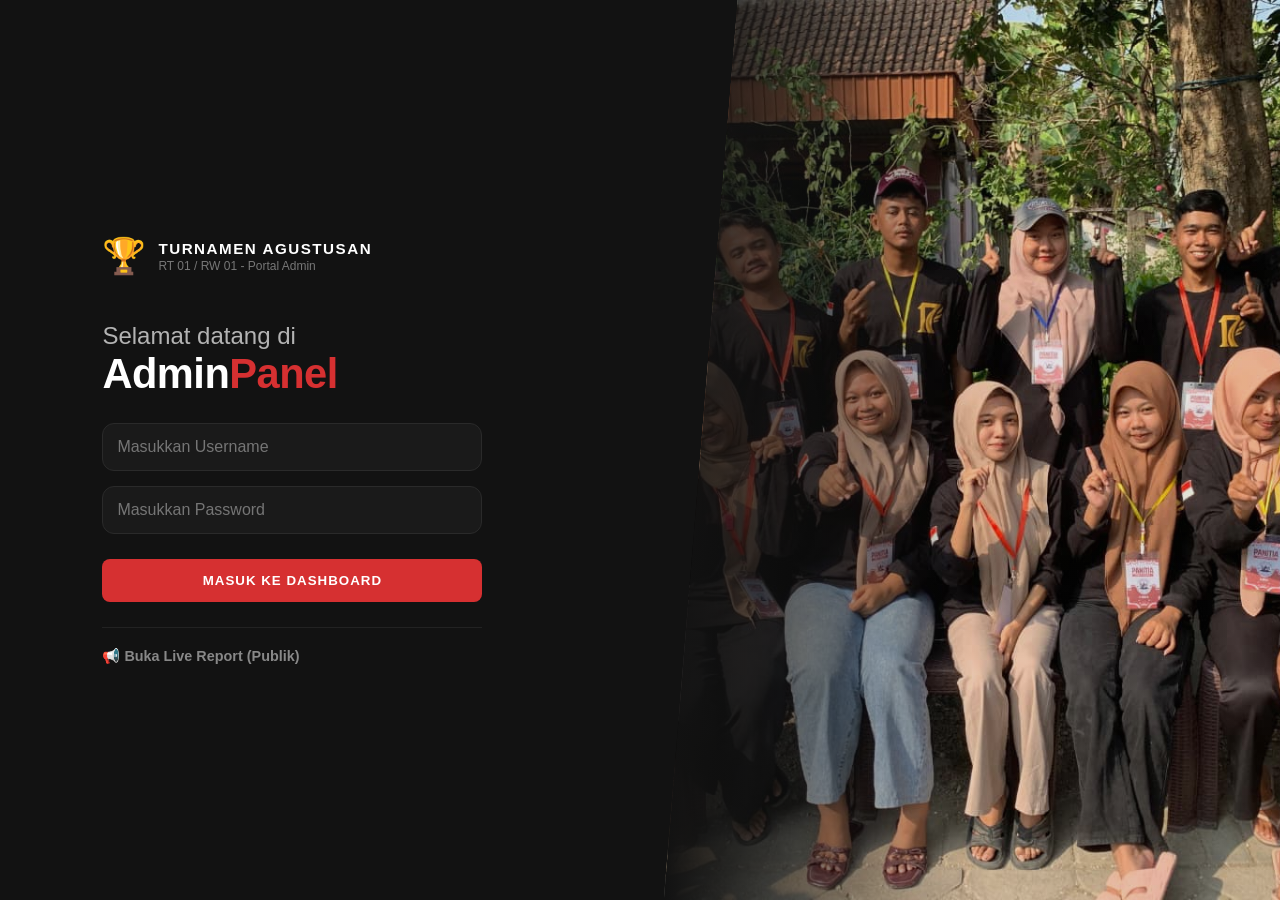
==== commit 5834dc9c: "Update index.html" ====
--- a/index.html
+++ b/index.html
@@ -50,6 +50,10 @@
       </div>
     </div>
 
+    <div class="myut-right-side">
+      <div class="myut-image-overlay"></div>
+    </div>
+
   </div>
 
   <script src="js/data.js"></script>
